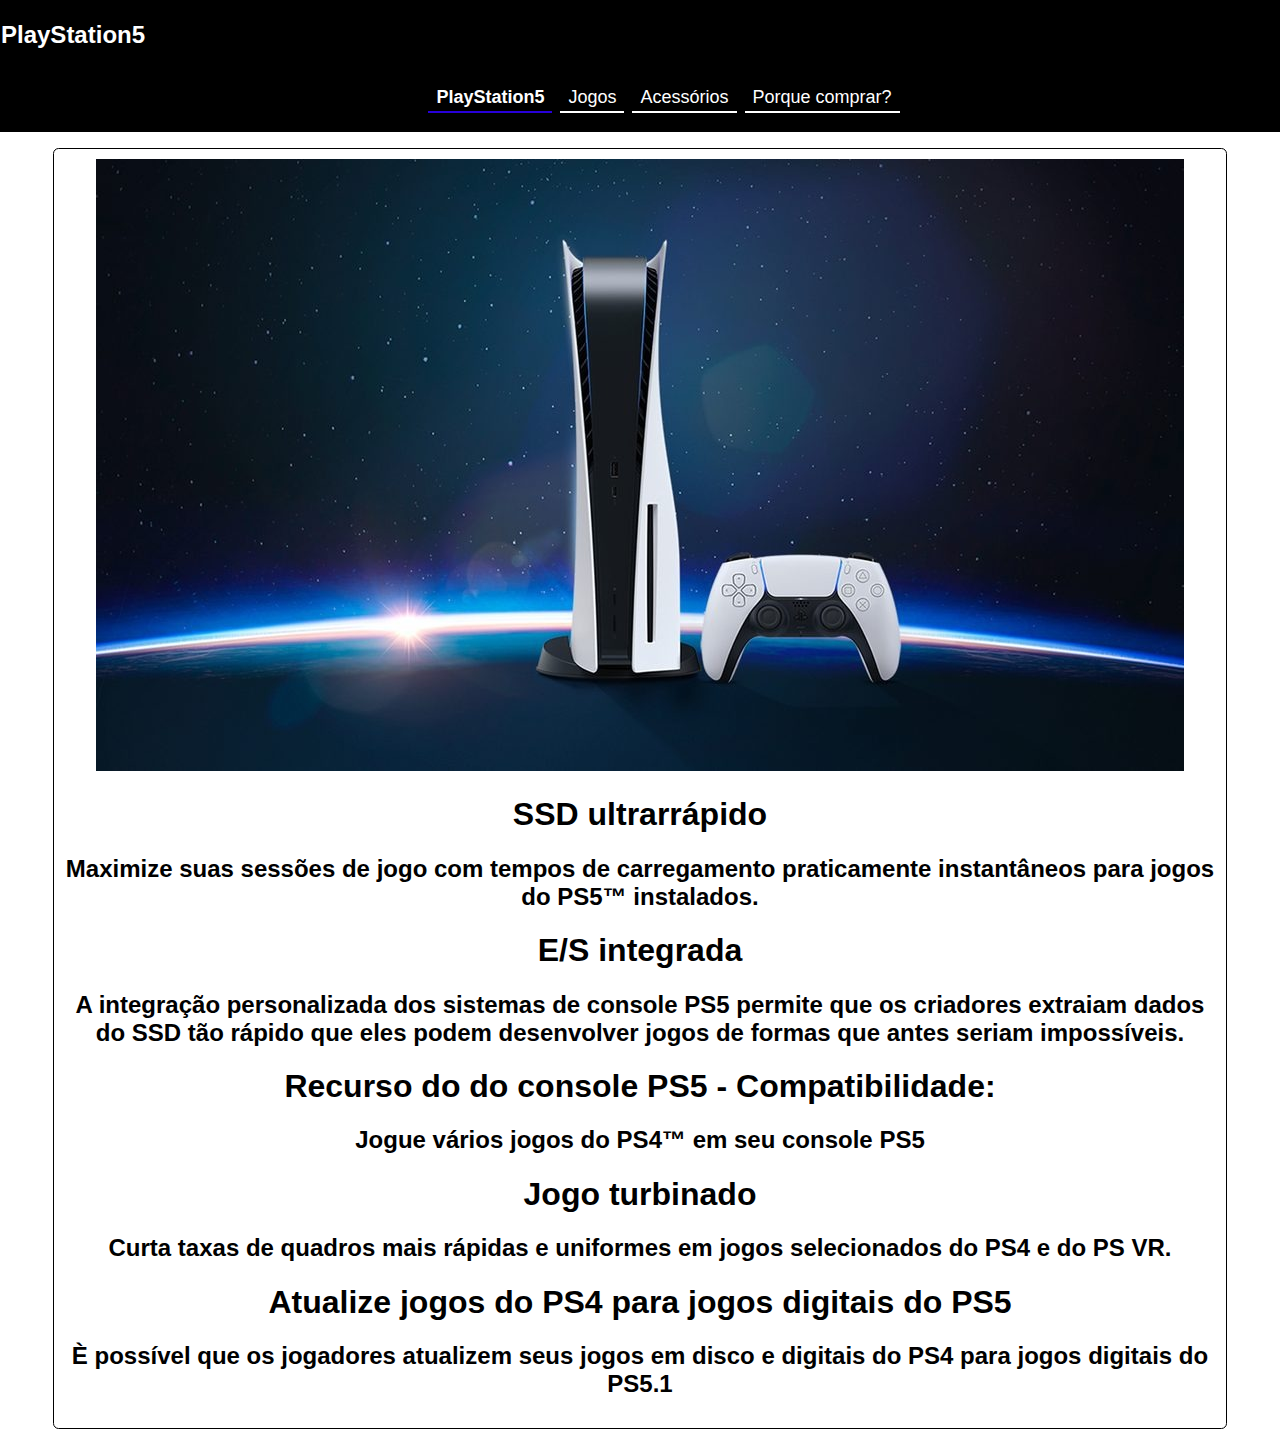
==== index.html @ 8075b36a "first commit" ====
<!DOCTYPE html>
<html lang="en">
<head>
    <meta charset="UTF-8">
    <meta http-equiv="X-UA-Compatible" content="IE=edge">
    <meta name="viewport" content="width=device-width, initial-scale=1.0">
    
    <title>PlayStation5</title>
    <link rel="stylesheet" href="index.css">
    <link rel="shortcut icon" href="./ibages/logo.png" type="image/x-icon">
</head>
<body>
    <header>
        <h2>PlayStation5</h2>
    </header>
    <nav>
        <ul>
            <li><a class="active" href="index.html">PlayStation5</a></li>
            <li><a href="Jogos.html">Jogos</a></li>
            <li><a href="acess.html">Acessórios</a></li>
            <li><a href="argumentos.html">Porque comprar?</a></li>
              
        </ul>
    </nav>

    <div class="container">
        <div class="">
            <div class="meiuca">
                <img src="./ibages/2.jpeg" alt="PS5">
            </div>
            <div class="meiuca">
                <p><h1>SSD ultrarrápido</h1></p>
                <p><h2>Maximize suas sessões de jogo com tempos de carregamento praticamente instantâneos para jogos do PS5™ instalados.</h2></p>
                <p><h1>E/S integrada</h1></p>
                <p><h2>A integração personalizada dos sistemas de console PS5 permite que os criadores extraiam dados do SSD tão rápido que eles podem desenvolver jogos de formas que antes seriam impossíveis.</h2></p></h2></p>
                <p><h1>  Recurso do do console PS5 - Compatibilidade: </h1></p>
                <p><h2>Jogue vários jogos do PS4™ em seu console PS5</h2></p>
                <p><h1>Jogo turbinado</h1></p>
                <p><h2>Curta taxas de quadros mais rápidas e uniformes em jogos selecionados do PS4 e do PS VR.</h2></p>
                <p><h1>Atualize jogos do PS4 para jogos digitais do PS5</h1></p>
                <p><h2>È possível que os jogadores atualizem seus jogos em disco e digitais do PS4 para jogos digitais do PS5.1</h2></p>
            </div>
        </div>
---- index.css ----
body{
    margin: 0;
    font-family: Arial;
    
}

.titulo{
    color: #2800da;
    margin-left: 25px
}

.paragrafo{
    margin-left: 20px;
    
}

header{
    background-color: rgb(0, 0, 0);
    color: #ffffff;
    padding: 1px;
}

nav{
    background-color: rgb(0, 0, 0);
    color: #000000;
    padding: 1px;
    padding-bottom: 8px;
    margin-bottom: 16px;
}

nav ul{
    list-style: none;
    display: flex;
    justify-content: center;   
    background-color: #000000; 
}

nav li > a{
    text-decoration: none;
    padding-bottom: 4px;
    padding-left: 8px;
    padding-right: 8px;
    margin-left: 8px;
    color: #ffffff;
    border-bottom: 2px solid #ffffff;
    font-size: large;
    background-color: #000000;
    
}



.active{
    font-weight: bold;
    border-bottom: 2px solid #2800da;
    transition: 1s;
    
}

.meiuca{
    
    text-align: center;
}

.video{
    margin-left: 150px;
}


nav li > a:hover{
    color: #2800da;
    border-bottom: 2px solid #2800da;
    transition: 1s;
}
.container{
    border: 1px solid rgb(0, 0, 0);
    border-radius: 0.35em;
    margin: auto;
    margin-bottom: 16px;
    width: 90%;
    padding: 10px;
}

.row{
    display: flex;
    justify-content: center;
   
}

.row-color-aliceblue{
    background-color: #49494918;
}

.col{
    height: 500px;
    padding: 24px;
    width: 50%;
    display: flex;
    align-items: center;
    justify-content: center;
}

.col img{
    width: 350px;
    border-radius: 0.85em;
}

footer{
    background-color: #080808;
    color: aliceblue;
    padding: 8px;
    display: flex;
    justify-content: center;
}

footer ul{
    list-style: none;
}

footer li{
    margin: 8px;
}

form{
    width: 100%;
}

.row-input{
    padding: 16px;
    text-align: center;
}

input{
    width: 70%;
    border-radius: 0.45em;
    padding: 8px;
    text-align: center;
    border:1px solid #2800da;
    background-color: #fcfcfc;
    
}

button{
    width: 72%;
    border-radius: 0.45em;
    padding: 8px;
    background-color: #2800da;
    outline: none;
    color: #fff;

}

.h3-title{
    color: #214772;
}
@media screen and (max-width: 800px) {
    .container{
        width: 97%;
    }
    .row{
        display: block;
    }

    .col{
        width: 94%;
    }

    nav ul{
        display: block;
    }
    nav li{
        
        margin-bottom: 16px;
    }
}
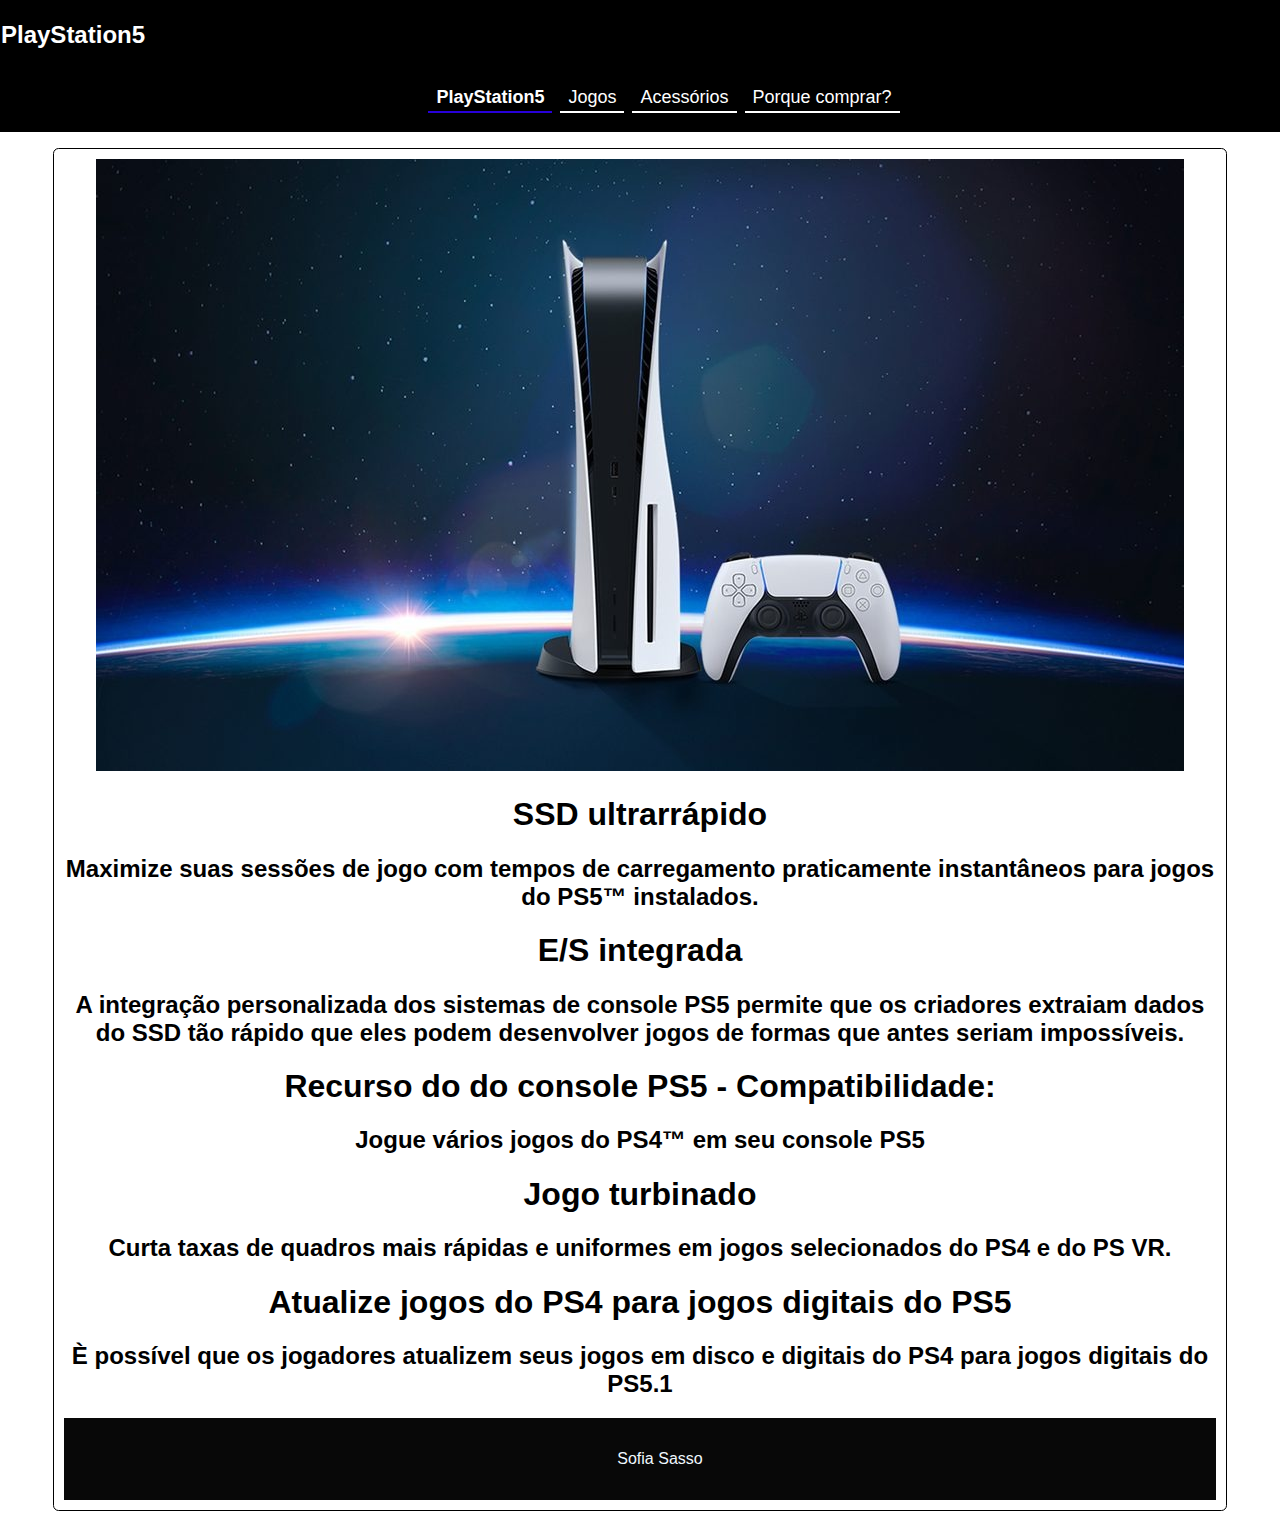
==== commit 3235b474: "first com" ====
--- a/index.html
+++ b/index.html
@@ -40,4 +40,12 @@
                 <p><h1>Atualize jogos do PS4 para jogos digitais do PS5</h1></p>
                 <p><h2>È possível que os jogadores atualizem seus jogos em disco e digitais do PS4 para jogos digitais do PS5.1</h2></p>
             </div>
-        </div>+        </div>
+        <footer>
+            <ul>
+                <li>Sofia Sasso</li>
+                
+            </ul>
+        </footer>
+    </body>
+    </html>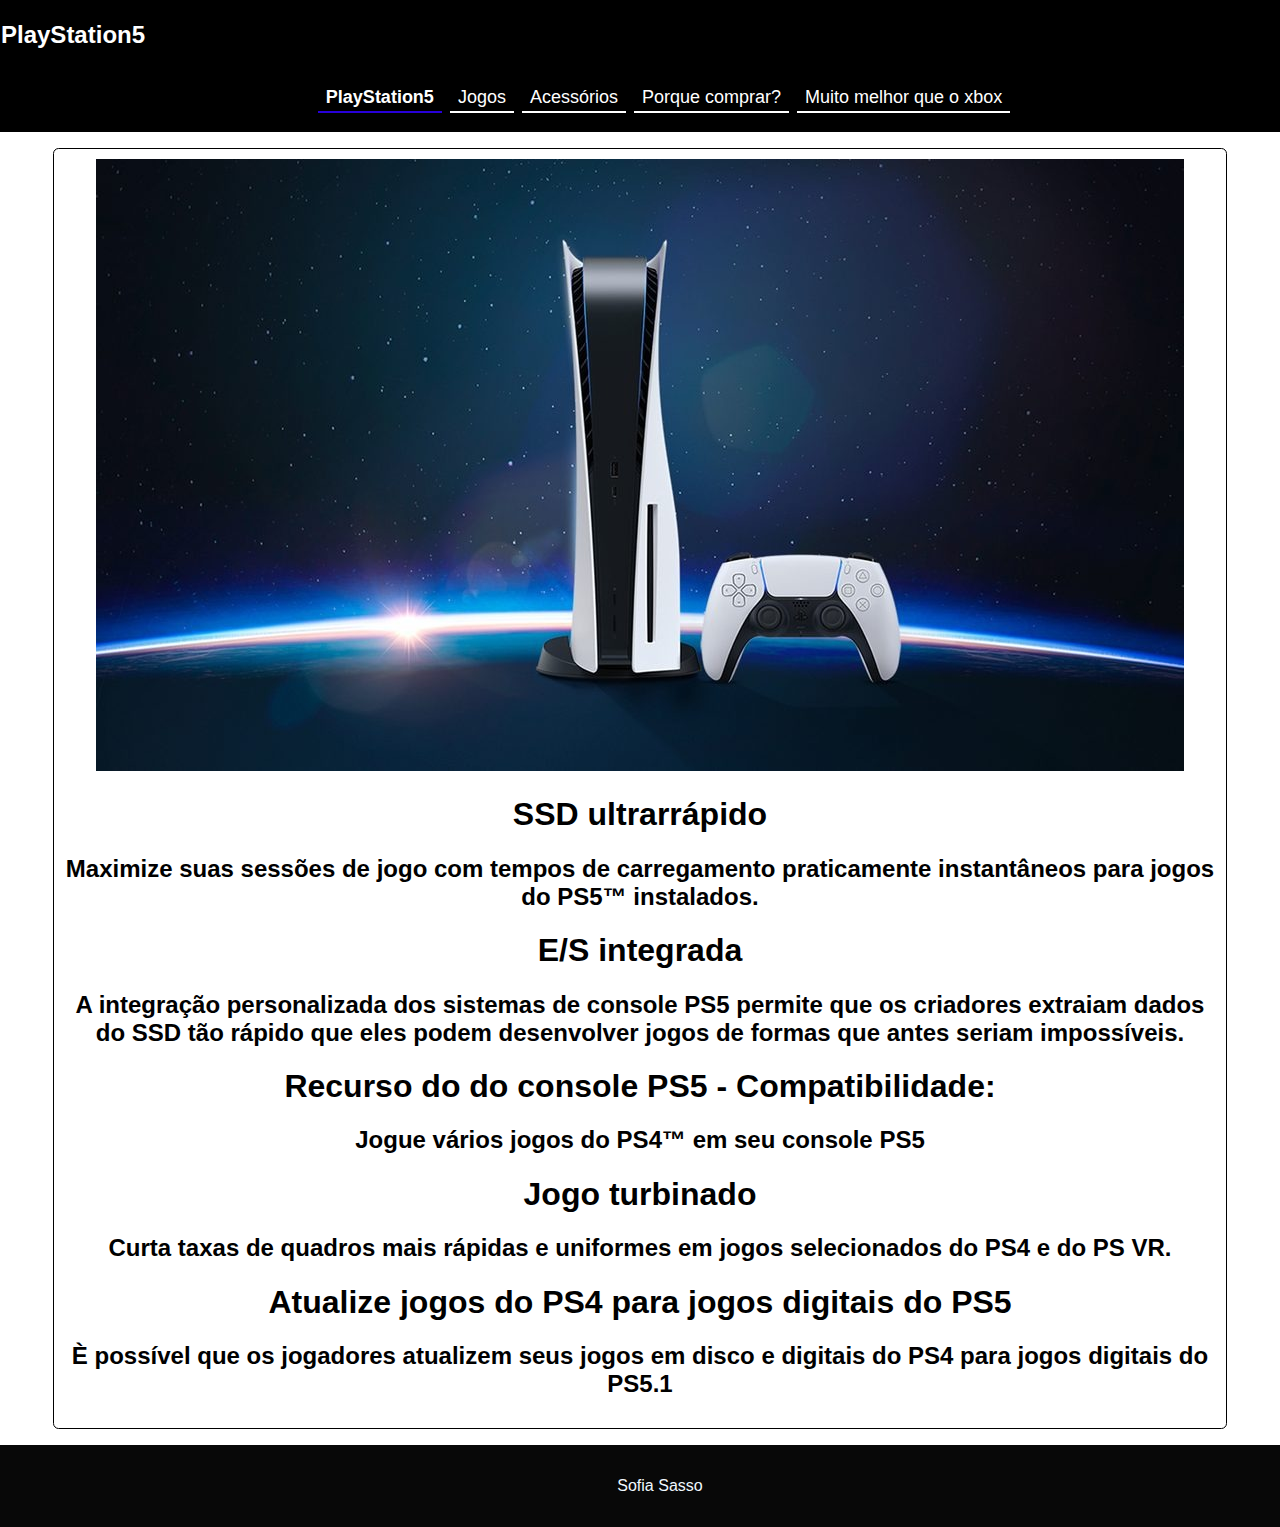
==== commit ff28b428: "first" ====
--- a/index.html
+++ b/index.html
@@ -19,7 +19,7 @@
             <li><a href="Jogos.html">Jogos</a></li>
             <li><a href="acess.html">Acessórios</a></li>
             <li><a href="argumentos.html">Porque comprar?</a></li>
-              
+            <li><a href="xbox.html">Muito melhor que o xbox</a></li>
         </ul>
     </nav>
 
@@ -41,11 +41,12 @@
                 <p><h2>È possível que os jogadores atualizem seus jogos em disco e digitais do PS4 para jogos digitais do PS5.1</h2></p>
             </div>
         </div>
-        <footer>
+        </div>
+    <footer>
             <ul>
                 <li>Sofia Sasso</li>
                 
             </ul>
-        </footer>
+    </footer>
     </body>
     </html>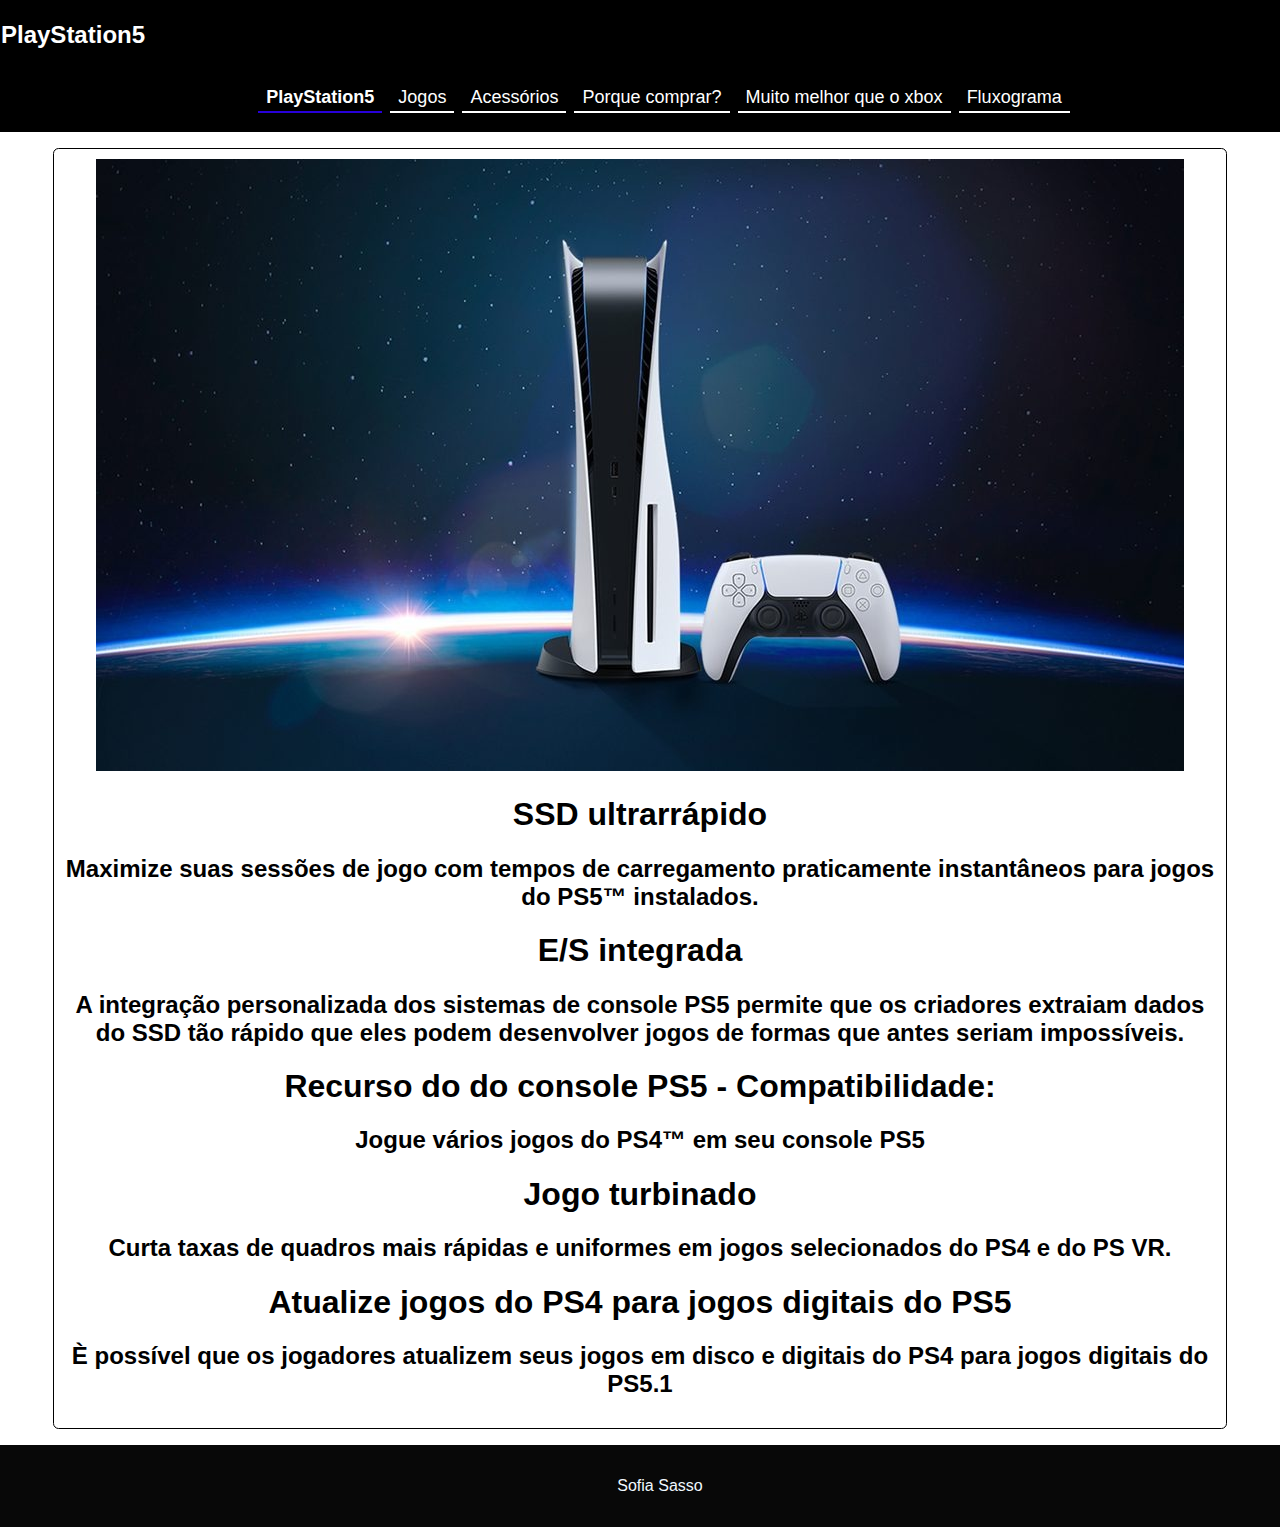
==== commit cbf8fb8c: "fx" ====
--- a/index.html
+++ b/index.html
@@ -20,6 +20,7 @@
             <li><a href="acess.html">Acessórios</a></li>
             <li><a href="argumentos.html">Porque comprar?</a></li>
             <li><a href="xbox.html">Muito melhor que o xbox</a></li>
+            <li><a href="fluxo.html">Fluxograma</a></li>
         </ul>
     </nav>
 
